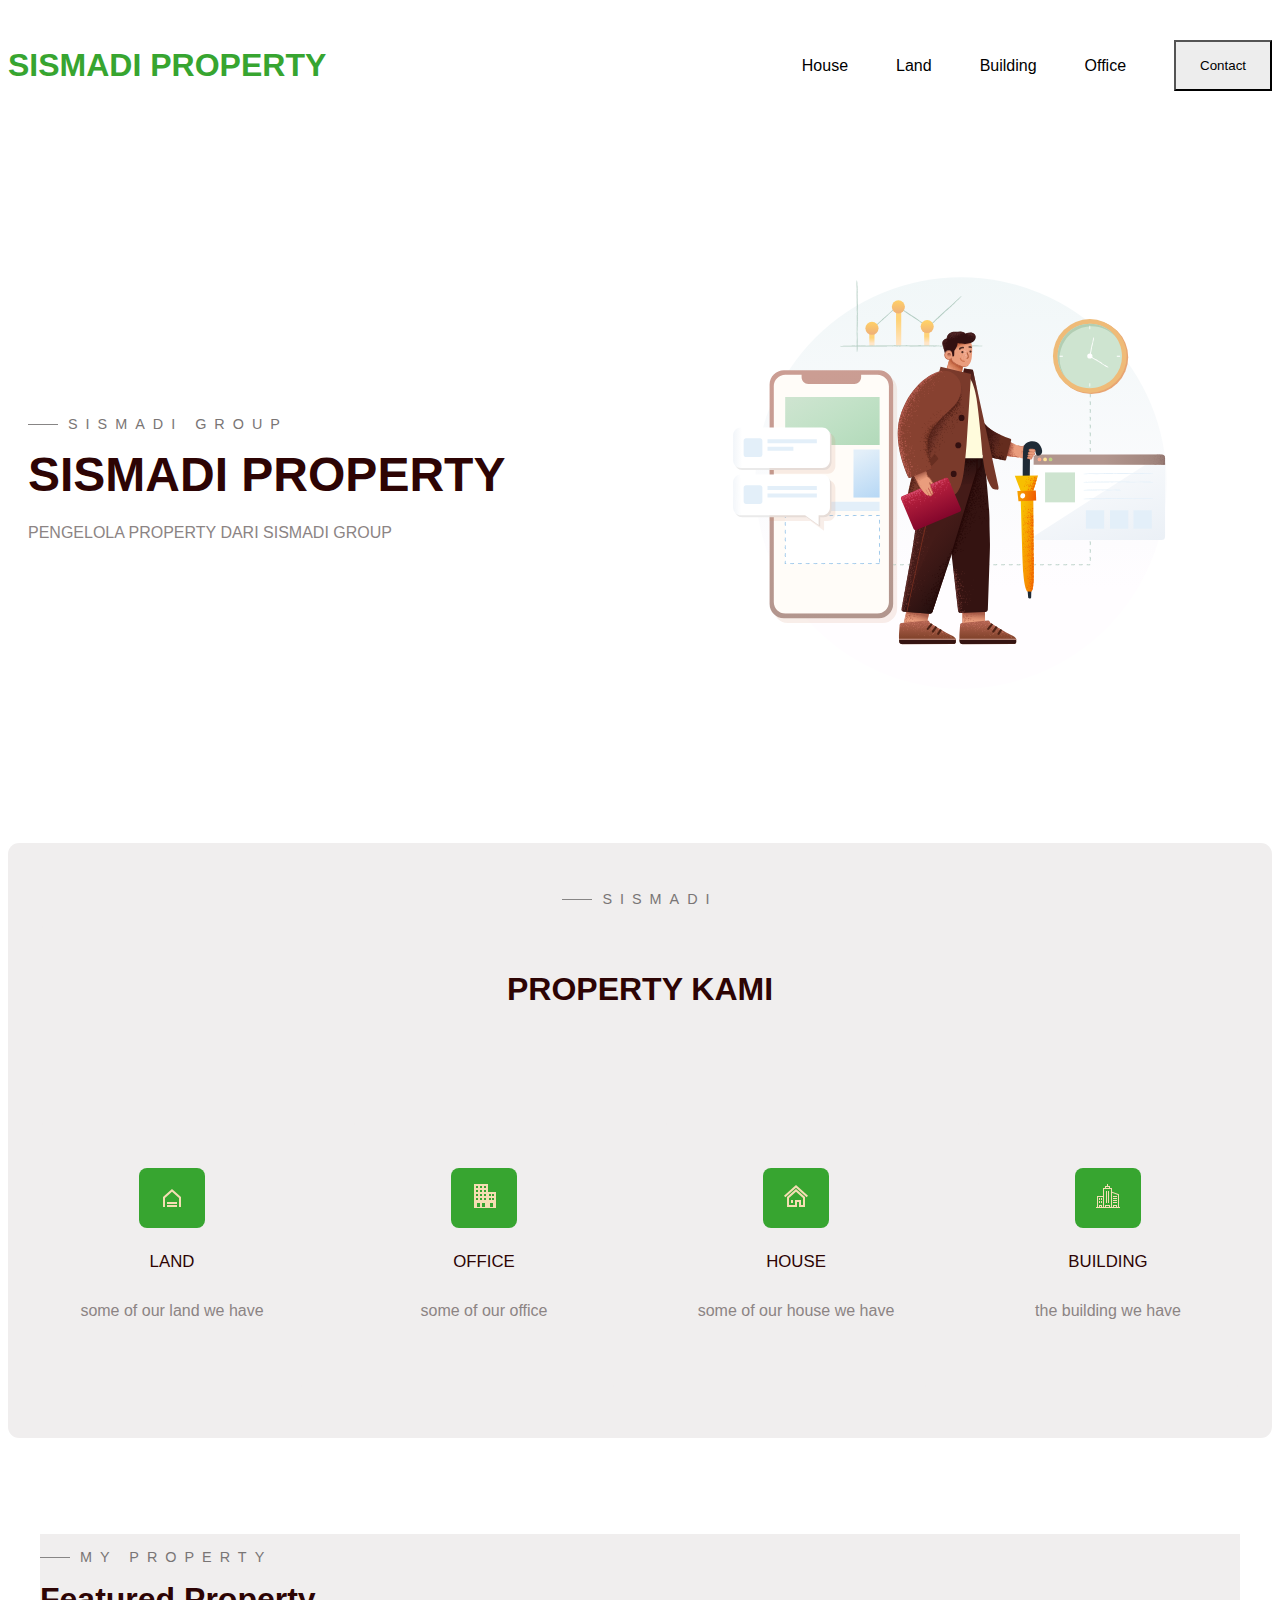
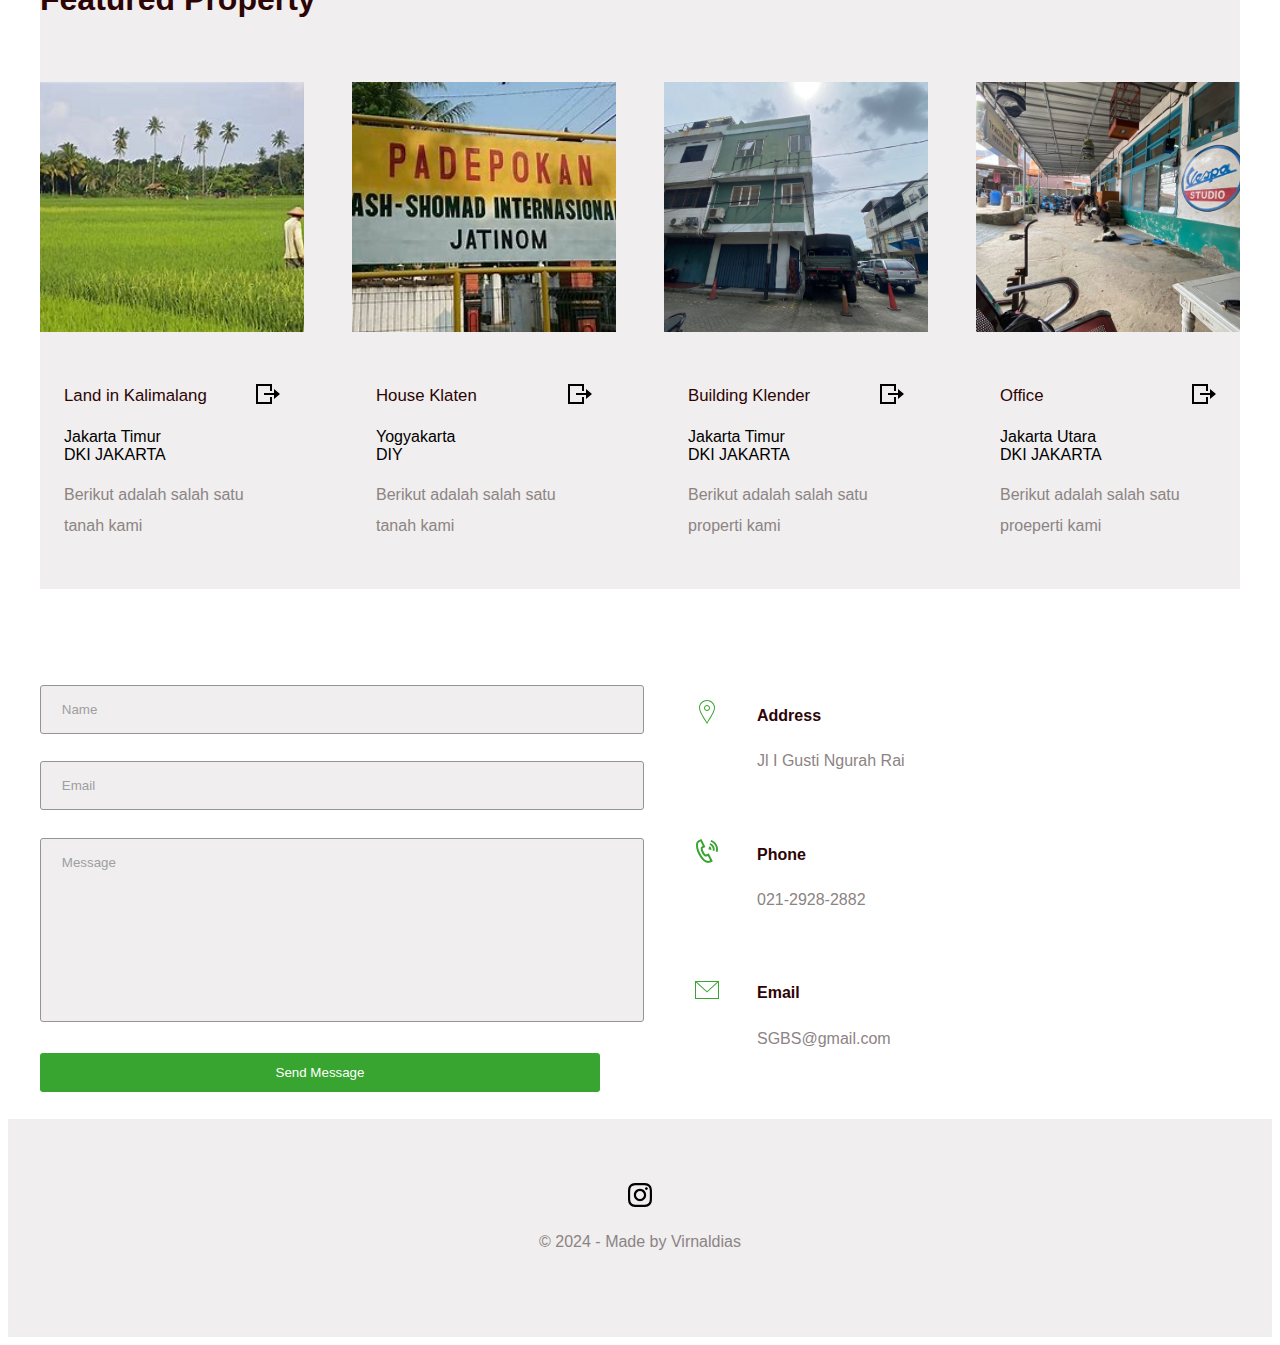
==== index.html @ 8fc33d4c "Add files via upload" ====
<!DOCTYPE html>
<html lang="en">

<head>
    <meta charset="UTF-8">
    <meta http-equiv="X-UA-Compatible" content="IE=edge" />
    <meta name="viewport" content="width=device-width, initial-scale=1.0" />
    <link rel="stylesheet" href="./styles/style.css" />
</head>

<body>

    <!-- HEADER -->
    <header>
        <div class="main container">
            <div class="nav">
                <div class="logo">
                    <a href="/">SISMADI PROPERTY</a>
                </div>

                <nav>
                    <ul>
                        <li><a href="#property">House</a></li>
                        <li><a href="#Sell">Land</a></li>
                        <li><a href="#Buy">Building</a></li>
                        <li><a href="#About Us">Office</a></li>
                        <li><a href="/resume.pdf" target="_blank">
                                <button class="btn">Contact</button>
                            </a>
                        </li>
                    </ul>
                </nav>

                <div class="burger">
                    <div class="line-1"></div>
                    <div class="line-2"></div>
                    <div class="line-3"></div>
                </div>
            </div>

            <section id="hero">
                <div class="hero-left">
                    <h3 class="pre-title">SISMADI GROUP</h3>
                    <h1 class="hero-name">SISMADI PROPERTY</h1>
                    <p>
                        PENGELOLA PROPERTY DARI SISMADI GROUP






                    </p>
                </div>
                <div class="hero-right">
                    <img src="./images/hero.svg" alt="Person Standing" />
                </div>
            </section>
        </div>

</body>

</html>

</header>
<!-- END OF HEADER -->

<!-- Property -->
<section id="House">
     <div class="house main-container">
        <h3 class="pre-title">SISMADI</h3>
        <h1 class="section-title house">PROPERTY KAMI</h1>

        <div class="grid-3">
            <!-- Property 1 -->
            <div class="house">
                <div class="house-icon">
                    <svg width="24" height="24" xmlns="http://www.w3.org/2000/svg" fill-rule="evenodd"
                        clip-rule="evenodd">
                        <path d="M5 23h-2v-10l8.991-8.005c1.124.998 2.25 1.997 3.378 2.996l2.255 1.997c1.127.999 2.252 
                             2.013 3.376 3.012v10h-2v-9.118l-7.009-6.215-6.991 6.22v9.113zm2-2h10v2h-10v-2zm0-3h10v2h-10v-
                             2zm10-3v2h-10v-2h10zm-5-14l12 10.632-1.328 1.493-10.672-9.481-10.672 9.481-1
                             .328-1.493 12-10.632z" />
                    </svg>
                </div>
                <h4>LAND</h4>
                <p>
                    some of our land we have
                </p>
            </div>

            <!-- Property 2 -->
                <div class="house">
                    <div class="house-icon">
                        <svg width="24" height="24" xmlns="http://www.w3.org/2000/svg" fill-rule="evenodd"
                            clip-rule="evenodd">
                            <path
                                d="M24 24h-22v-24h14v8h8v16zm-16-5h-3v4h3v-4zm5 0h-3v4h3v-4zm8 0h-3v4h3v-4zm-15-5h-2v2h2v-2zm8 0h-2v2h2v-2zm-4 0h-2v2h2v-2zm9 0h-2v2h2v-2zm3 0h-2v2h2v-2zm-16-4h-2v2h2v-2zm8 0h-2v2h2v-2zm-4 0h-2v2h2v-2zm9 0h-2v2h2v-2zm3 0h-2v2h2v-2zm-16-4h-2v2h2v-2zm8 0h-2v2h2v-2zm-4 0h-2v2h2v-2zm-4-4h-2v2h2v-2zm8 0h-2v2h2v-2zm-4 0h-2v2h2v-2z"
                         />
                        </svg>
                    </div>
                    <h4>OFFICE</h4>
                    <p>
                        some of our office
                    </p>
                </div>

                <!-- Property 3 -->
                    <div class="house">
                        <div class="house-icon">
                            <svg width="24" height="24" xmlns="http://www.w3.org/2000/svg" fill-rule="evenodd"
                                clip-rule="evenodd">
                                <path
                                    d="M13 23l-9.983-.014v-9.979l8.974-7.995c1.124.999 2.25 1.998 3.378 2.998l2.255 1.999c1.127.999 2.252 1.992 3.376 2.991v10l-5.993-.014-.007-4.986h-2v5zm6-2l.019-7.121-7.028-6.193-6.991 6.218v7.096h6v-5h6v5h2zm-10-5v3h-2v-3h2zm3-15l12 10.654-1.328 1.494-10.672-9.488-10.672 9.488-1.328-1.494 12-10.654z"
                             />
                            </svg>
                        </div>
                        <h4>HOUSE</h4>
                        <p>
                            some of our house we have
                        </p>
                    </div>

                <!-- Property 4 -->
                <div class="house">
                    <div class="house-icon">
                        <svg width="24" height="24" xmlns="http://www.w3.org/2000/svg" fill-rule="evenodd" clip-rule="evenodd"><path d="M12 2h2v2h2v3.702l7 2.618v12.68h1v1h-24v-1h1v-11h6v-8h2v-2h2v-2h1v2zm3 3h-7v18h1v-2h5v2h1v-18zm-2 17h-3v1h3v-1zm8 1h1v-11.987l-6-2.243v14.23h1v-2h4v2zm-14-10h-5v10h1v-2h3v2h1v-10zm-2 9h-1v1h1v-1zm15 0h-2v1h2v-1zm-16-5v2h-1v-2h1zm2 0v2h-1v-2h1zm5-10v12h-1v-12h1zm10 11v1h-4v-1h4zm-8-11v12h-1v-12h1zm8 9v1h-4v-1h4zm-17-2v2h-1v-2h1zm2 0v2h-1v-2h1zm15 0v1h-4v-1h4zm0-2v1h-4v-1h4zm-8-9h-3v1h3v-1z"
                            />
                        </svg>
                    </div>
                    <h4>BUILDING</h4>
                    <p>
                        the building we have
                    </p>
                </div>
                </div>
            </div>
</section>
<!-- End Of Property -->

<!-- Land -->
<section id="land">
    <div class="land main-container">
        <h3 class="pre-title">My Property</h3>
        <h1 class="section-title">Featured Property</h1>

        <div class="grid-3">
            <div class="land">
                <div class="land-cover">
                    <img src="./images/foto tanah/LAND 1.jpeg" alt="Tanah Kalimalang">
                </div>

                <div class="land-info">
                    <div class="land-title">
                        <h4>Land in Kalimalang</h4>
                        <a href="Land.html" class="land-link">
                            <svg width="24" height="24" xmlns="http://www.w3.org/2000/svg" fill-rule="evenodd" clip-rule="evenodd"><path d="M16 2v7h-2v-5h-12v16h12v-5h2v7h-16v-20h16zm2 9v-4l6 5-6 5v-4h-10v-2h10z"
                                /></svg>
                        </a>
                    </div>

                    <div class="land-text">
                        <div>Jakarta Timur</div>
                        <div>DKI JAKARTA</div>
                    </div>

                    <p>
                        Berikut adalah salah satu tanah kami
                    </p>
                </div>
            </div>

            <!-- Land 2-->
            <div class="land">
                <div class="land-cover">
                    <img src="./images/foto tanah/house 1.jpeg" alt="Tanah Kalimalang">
                </div>

                <div class="land-info">
                    <div class="land-title">
                        <h4>House Klaten</h4>
                        <a href="House.html" class="land-link">
                            <svg width="24" height="24" xmlns="http://www.w3.org/2000/svg" fill-rule="evenodd" clip-rule="evenodd"><path d="M16 2v7h-2v-5h-12v16h12v-5h2v7h-16v-20h16zm2 9v-4l6 5-6 5v-4h-10v-2h10z"
                                /></svg>
                        </a>
                    </div>

                    <div class="land-text">
                        <div>Yogyakarta</div>
                        <div>DIY</div>
                    </div>

                    <p>
                        Berikut adalah salah satu tanah kami
                    </p>
                </div>
            </div>

            <!-- Land 3 -->
            <div class="land">
                <div class="land-cover">
                    <img src="./images/foto tanah/FOTO PROPERTY !.jpg" alt="Tanah Kalimalang">
                </div>

                <div class="land-info">
                    <div class="land-title">
                        <h4>Building Klender</h4>
                        <a href="Building.html" class="land-link">
                            <svg width="24" height="24" xmlns="http://www.w3.org/2000/svg" fill-rule="evenodd" clip-rule="evenodd"><path d="M16 2v7h-2v-5h-12v16h12v-5h2v7h-16v-20h16zm2 9v-4l6 5-6 5v-4h-10v-2h10z"
                                /></svg>
                        </a>
                    </div>

                    <div class="land-text">
                        <div>Jakarta Timur</div>
                        <div>DKI JAKARTA</div>
                    </div>

                    <p>
                        Berikut adalah salah satu properti kami
                    </p>
                </div>
            </div>

            <!-- Land 4 -->
            <div class="land">
                <div class="land-cover">
                    <img src="./images/foto tanah/FOTO PROPERTY SUNTER.jpg" alt="Tanah Kalimalang">
                </div>

                <div class="land-info">
                    <div class="land-title">
                        <h4>Office</h4>
                        <a href="Office.html" class="land-link">
                            <svg width="24" height="24" xmlns="http://www.w3.org/2000/svg" fill-rule="evenodd" clip-rule="evenodd"><path d="M16 2v7h-2v-5h-12v16h12v-5h2v7h-16v-20h16zm2 9v-4l6 5-6 5v-4h-10v-2h10z"
                                /></svg>
                        </a>
                    </div>

                    <div class="land-text">
                        <div>Jakarta Utara</div>
                        <div>DKI JAKARTA</div>
                    </div>

                    <p>
                        Berikut adalah salah satu proeperti kami

                    </p>
                </div>
            </div>

        </div>
    </div>
</section>
<!-- End Of Land -->

<!-- Contact -->
<section id="contact main-container">
    <div class="contact main-container">
        <div class="contact-left">
            <form class="contact-form" action="https://formspree.io/f/mqkrlgka" method="POST"> 
                <div>
                    <input type="text" placeholder="Name" name="name">
                </div>
                <div>
                    <input type="email" placeholder="Email" name="email">  
              </div>
              <div>
                <textarea name="message" placeholder="Message" id="message" cols="30" rows="10"></textarea>
              </div>
              <div>
                <button class="btn-submit">Send Message</button>
              </div>
            </form>
        </div>
        <!-- Contact Item 1 -->
        <div class="contact-right">
            <div class="contact-item">
                <div class="contact-item-icon">
                    <svg width="24" height="24" xmlns="http://www.w3.org/2000/svg" fill-rule="evenodd" clip-rule="evenodd"><path d="M12 10c-1.104 0-2-.896-2-2s.896-2 2-2 2 .896 2 2-.896 2-2 2m0-5c-1.657 0-3 1.343-3 3s1.343 3 3 3 3-1.343 3-3-1.343-3-3-3m-7 2.602c0-3.517 3.271-6.602 7-6.602s7 3.085 7 6.602c0 3.455-2.563 7.543-7 14.527-4.489-7.073-7-11.072-7-14.527m7-7.602c-4.198 0-8 3.403-8 7.602 0 4.198 3.469 9.21 8 16.398 4.531-7.188 8-12.2 8-16.398 0-4.199-3.801-7.602-8-7.602"/></svg>
                </div>
                <div class="contact-item-detail">
                    <h4>Address</h4>
                    <p>Jl I Gusti Ngurah Rai</p>
                </div>
            </div>
        <!-- Contact Item 2 -->
            <div class="contact-right">
                <div class="contact-item">
                    <div class="contact-item-icon">
                        <svg xmlns="http://www.w3.org/2000/svg" width="24" height="24" viewBox="0 0 24 24"><path d="M3.59 1.322l2.844-1.322 4.041 7.89-2.725 1.341c-.538 1.259 2.159 6.289 3.297 6.372.09-.058 2.671-1.328 2.671-1.328l4.11 7.932s-2.764 1.354-2.854 1.396c-7.861 3.591-19.101-18.258-11.384-22.281zm1.93 1.274l-1.023.504c-5.294 2.762 4.177 21.185 9.648 18.686l.971-.474-2.271-4.383-1.026.5c-3.163 1.547-8.262-8.219-5.055-9.938l1.007-.497-2.251-4.398zm7.832 7.649l2.917.87c.223-.747.16-1.579-.24-2.317-.399-.739-1.062-1.247-1.808-1.469l-.869 2.916zm1.804-6.059c1.551.462 2.926 1.516 3.756 3.051.831 1.536.96 3.263.498 4.813l-1.795-.535c.325-1.091.233-2.306-.352-3.387-.583-1.081-1.551-1.822-2.643-2.146l.536-1.796zm.95-3.186c2.365.705 4.463 2.312 5.729 4.656 1.269 2.343 1.466 4.978.761 7.344l-1.84-.548c.564-1.895.406-4.006-.608-5.882-1.016-1.877-2.696-3.165-4.591-3.729l.549-1.841z"/></svg>
                    </div>
                    <div class="contact-item-detail">
                        <h4>Phone</h4>
                        <p>021-2928-2882</p>
                    </div>
                </div>
        <!-- Contact Item 3 -->
                <div class="contact-right">
                    <div class="contact-item">
                        <div class="contact-item-icon">
                            <svg width="24" height="24" xmlns="http://www.w3.org/2000/svg" fill-rule="evenodd" clip-rule="evenodd"><path d="M24 21h-24v-18h24v18zm-23-16.477v15.477h22v-15.477l-10.999 10-11.001-10zm21.089-.523h-20.176l10.088 9.171 10.088-9.171z"/></svg>
                        </div>
                        <div class="contact-item-detail">
                            <h4>Email</h4>
                            <p>SGBS@gmail.com</p>
                        </div>
                    </div>
        </div>
    </div>
</section>
<!-- End of Contact -->

<!-- Footer -->
<footer>
    <div class="footer-icons">
        <a href="">
            <svg xmlns="http://www.w3.org/2000/svg" width="24" height="24" viewBox="0 0 24 24"><path d="M12 2.163c3.204 0 3.584.012 4.85.07 3.252.148 4.771 1.691 4.919 4.919.058 1.265.069 1.645.069 4.849 0 3.205-.012 3.584-.069 4.849-.149 3.225-1.664 4.771-4.919 4.919-1.266.058-1.644.07-4.85.07-3.204 0-3.584-.012-4.849-.07-3.26-.149-4.771-1.699-4.919-4.92-.058-1.265-.07-1.644-.07-4.849 0-3.204.013-3.583.07-4.849.149-3.227 1.664-4.771 4.919-4.919 1.266-.057 1.645-.069 4.849-.069zm0-2.163c-3.259 0-3.667.014-4.947.072-4.358.2-6.78 2.618-6.98 6.98-.059 1.281-.073 1.689-.073 4.948 0 3.259.014 3.668.072 4.948.2 4.358 2.618 6.78 6.98 6.98 1.281.058 1.689.072 4.948.072 3.259 0 3.668-.014 4.948-.072 4.354-.2 6.782-2.618 6.979-6.98.059-1.28.073-1.689.073-4.948 0-3.259-.014-3.667-.072-4.947-.196-4.354-2.617-6.78-6.979-6.98-1.281-.059-1.69-.073-4.949-.073zm0 5.838c-3.403 0-6.162 2.759-6.162 6.162s2.759 6.163 6.162 6.163 6.162-2.759 6.162-6.163c0-3.403-2.759-6.162-6.162-6.162zm0 10.162c-2.209 0-4-1.79-4-4 0-2.209 1.791-4 4-4s4 1.791 4 4c0 2.21-1.791 4-4 4zm6.406-11.845c-.796 0-1.441.645-1.441 1.44s.645 1.44 1.441 1.44c.795 0 1.439-.645 1.439-1.44s-.644-1.44-1.439-1.44z"/></svg>
        </a>
    </div>
    <p>&#169; 2024 - Made by Virnaldias</p>
</footer>
<!-- End of Footer -->

<script src="scripts/main.js"></script>
</body>
</html>
---- styles/style.css ----
@import url('https://fonts.googleapis.com/css2?family=Roboto:wght@400;500;700;900&display=swap')
</style>



* {
    margin: 0;
    padding: 0;
    box-sizing: border-box;
}


body {
    font-family: "Roboto", sans-serif;
}

h1,h2,h2,h3,h4,h5,h6, strong {
    color: rgb(45, 4, 4) ;
}

p {
    font-size: 1rem; /* 16px */
    line-height: 1.9rem;
}

p, span, label, input, textarea, li {
    color: rgb(140, 132, 132)
}

a {
    text-decoration: none;
}

.main-container {
    width: 1200px;
    margin: 0 auto;
}

@media screen and (max width: 1200px) {
    .main-container {
        width: 90%;
    }
}

 /* Buttons */
 .btn {
    padding: 1rem 1.5rem;
    background: rgb(237, 237, 237);
    border: 1.5px solid rgb(138, 134, 134)
    cursor: pointer;
    transtion: .2s ease-in-out;
 }

 .btn:hover {
    box-shadow: rgba(0, 0, 0, 0.04) 0px 3px 5px ;
 }

 /* Titles */
.section-title {
    margin: 1rem 0 4rem;
    font-size: 2rem;
}

 .pre-title {
    text-transform: uppercase;
    letter-spacing: 0.5rem;
    color: rgb(121, 117, 117);
    position: relative;
    padding-left: 40px;
    width: fit-content;
    font-weight: 400;
    font-size: 0.9rem;
 }

 .pre-title::before {
    content: "" ;
    width: 30px;
    height: 1px;
    background: #878585;
    position: absolute;
    display: block;
    left: 0;
    top: 50%;
 }

 /* Layout */
 .grid-3 {
    display: grid;
    grid-template-columns: repeat(auto-fit, minmax(250px, 1fr));
    gap: 3rem;
 }

/* Logo and Navigation Menu */
.nav {
    display: flex;
    justify-content: space-between;
    padding: 1rem 0;
}

.nav ul {
    list-style: none;
    display: flex;
    gap: 3rem;
}

.logo {
    display: flex;
    align-items: center;
    font-weight: 700;
    font-size: 2rem;
}

.logo  a {
    color: rgb(55, 165, 48)
}

nav ul li {
    display: flex;
    align-items: center;
}

nav ul li a {
    color: black;
}

/* Burger */
.burger div {
    width: 25px;
    height: 2px;
    background-color: #000;
    margin: 7px;
    transition: all 0.3s;
    z-index: 99;
}

.burger {
    display: none;
    z-index: 99;
    position: fixed;
    top: 33px;
    right: 35px;
}

/* Hero Section */
#hero {
    margin-left: 20px;
    height: 720px;
    display: grid;
    grid-template-columns: 1fr 1fr;
    align-items: center;
}

.hero-name {
    font-size: 3rem;
    font-weight: 700;
    margin: 0.5rem 0 1rem;
}

.hero-name span {
    color: rgb(79, 77, 75);
}

.hero-right img {
    width: 90%;
}

.hero-right {
    display: flex;
    justify-content: center;
}

/* House Section */
#house {
    background-color: #7b7272;
    padding: 6rem 0;
}

.house .pre-title {
    margin: 0 auto;
}

.house-title {
    text-align: center;
}

.house {
    padding: 3rem 2rem;
    text-align: center;
    background: #f0eeee;
    border-radius: 0.7rem;
}

.house h4 {
    margin: 1.5rem 0;
    font-weight: 500;
    font-size: 1.05rem;
}

.house-icon {
    background: rgb(55, 165, 48) ;
    width: fit-content;
    margin: 0 auto;
    padding: 1rem 1.3rem;
    border-radius: 0.5rem;
}

.house-icon svg {
    fill: wheat;
}

/* Land Section */
#land {
    padding: 6rem 0;
}

.land {
    border-radius: 0.9;
    background: #f0eeee;
    overflow: hidden;
}

.land-cover {
    height: 250px;
}

.land-cover img {
    width: 100%;
    height: 100%;
    object-fit: cover;
}

.land-info {
    padding: 2rem 1.5rem;
}

.land-title {
    display: flex;
    justify-content: space-between;
    align-items: center;
    gap: 1rem;
}

.land h4 {
    font-weight: 500;
    font-size: 1.05rem;
}

.land-title a svg:hover {
    fill: rgb(55, 165, 48);
}

.land-title a svg {
    transition: 0.2s ease-in-out;
}

.land-tags {
    display: flex;
    gap: 1rem;
    margin: 1rem 0;
}

.land-tags div {
    font-size: 0.9rem;
    border: 1px solid wheat;
    padding: 0.4rem 1rem;
    color:rgb(140, 132, 132)
}

/* Contact Section */
#contact {
    padding: 6rem 0;
}

.contact {
    display: grid;
    grid-template-columns: repeat(auto-fit, minmax(350px, 1fr));
    gap: 5rem;
}

.contact-form div {
    margin-bottom: 1.7rem;
}

.contact-form input,
 .contact-form textarea {
    width: 100%;
    padding: 1rem 1.3rem;
    font-family: "Roboto", sans-serif;
    background: #f0eeee;
    border: 1px solid #969393;
    border-radius: 3px;
    resize: none;
}

.contact-form input::placeholder, .contact-form textarea::placeholder {
    color: #9d9fa1;
}

.contact-form input:focus,
.contact-form textarea:focus {
    border: 1px solid #7d7d7d;
}

.btn-submit {
    width: 100%;
    padding: 0.75rem 1.3rem;
    background-color: rgb(55, 165, 48);
    color: #fff;
    border: none;
    border-radius: 3px;
    cursor: pointer;
    transition: 0.2s ease-in-out;
}

.btn-submit:hover {
    background: #2a741c;
}

.contact-item {
    display: flex;
    gap: 1.5rem;
    margin-bottom: 2.0rem;
}

.contact-item-icon {
    backg
    round: #f0f0f0;
    width: 53px;
    height: 53px;
    border-radius: 9px;
    display: flex;
    justify-content: center;
    align-items: center;
}

.contact-item-icon svg {
    fill: rgb(55, 165, 48);
}

/* Footer */
footer {
    padding: 4rem 0;
    background: #f0eeee;
    text-align: center;
}

.footer-icons {
    margin-bottom: 1rem;
}

.footer-icons a {
    margin: 0.5rem;
}

.footer icons svg {
    fill: #7d7d7d;
}

.footer-icons a:hover svg {
    fill: #000;
}
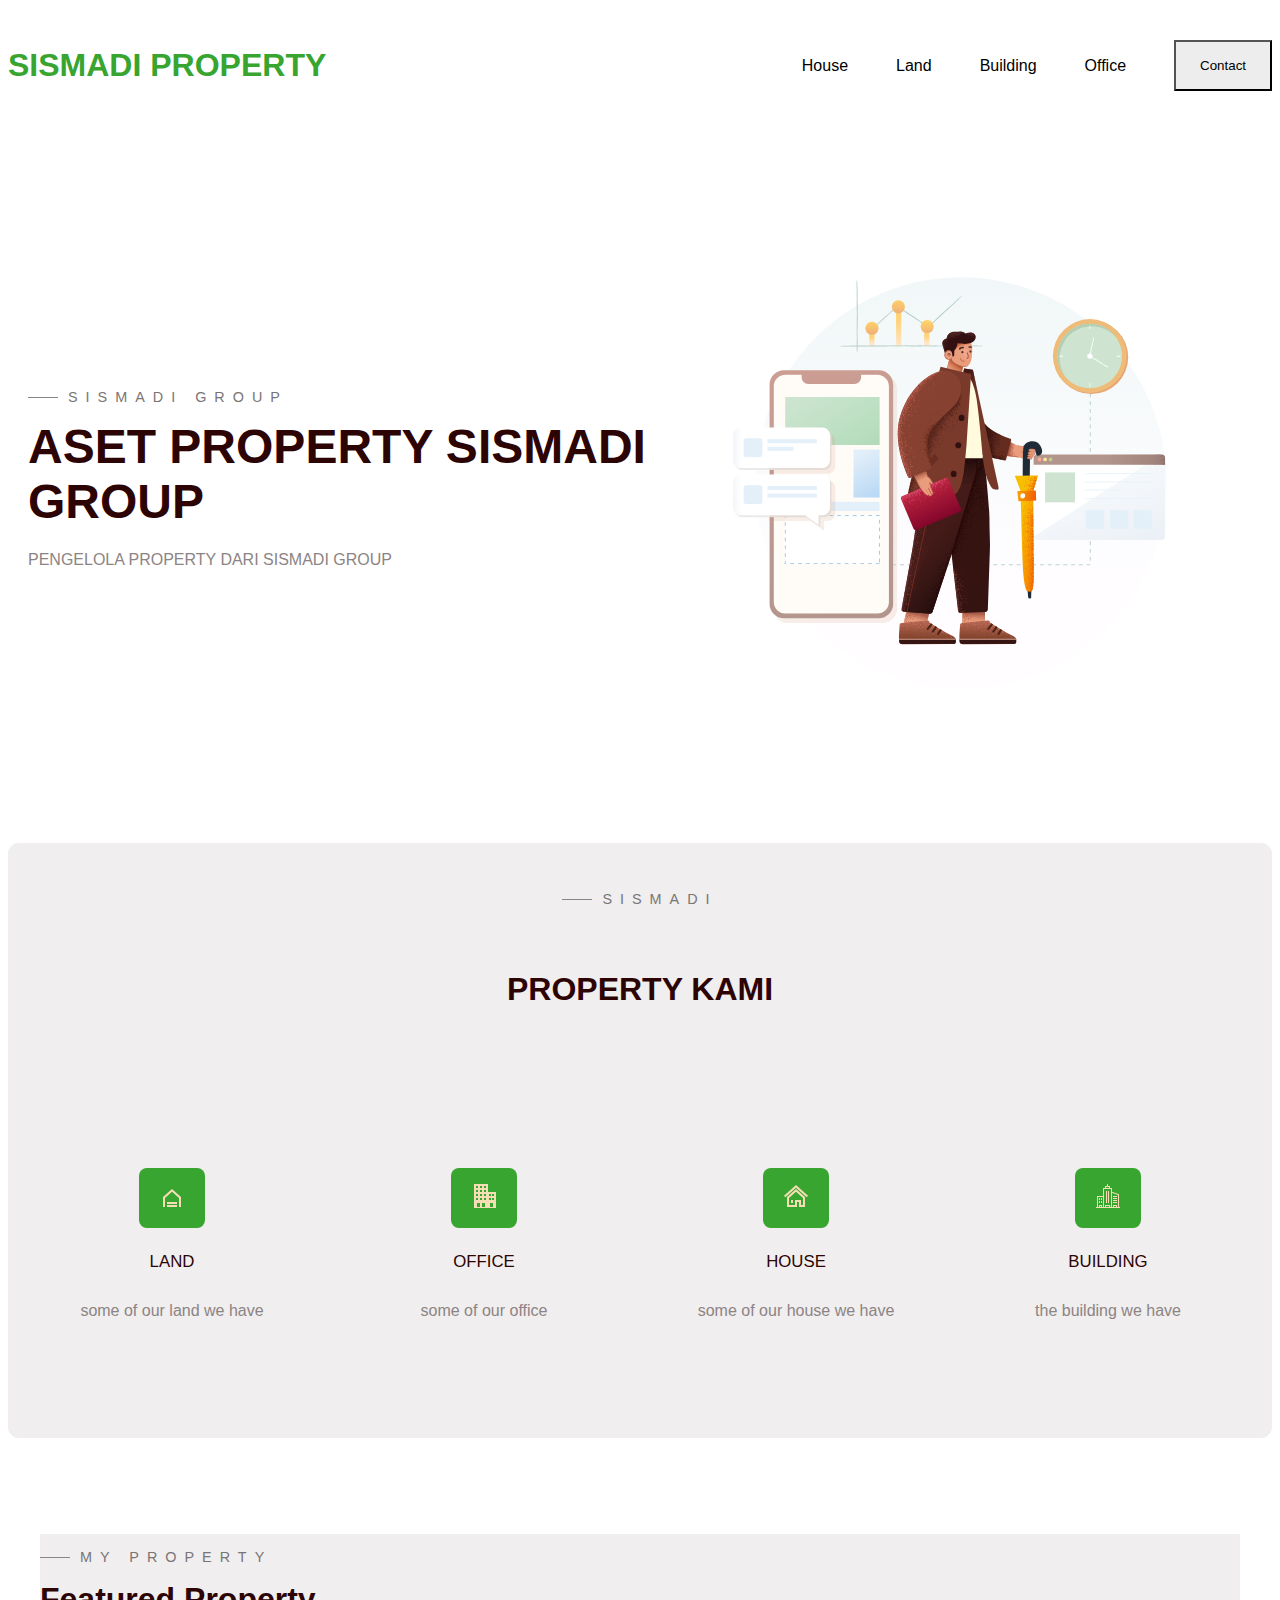
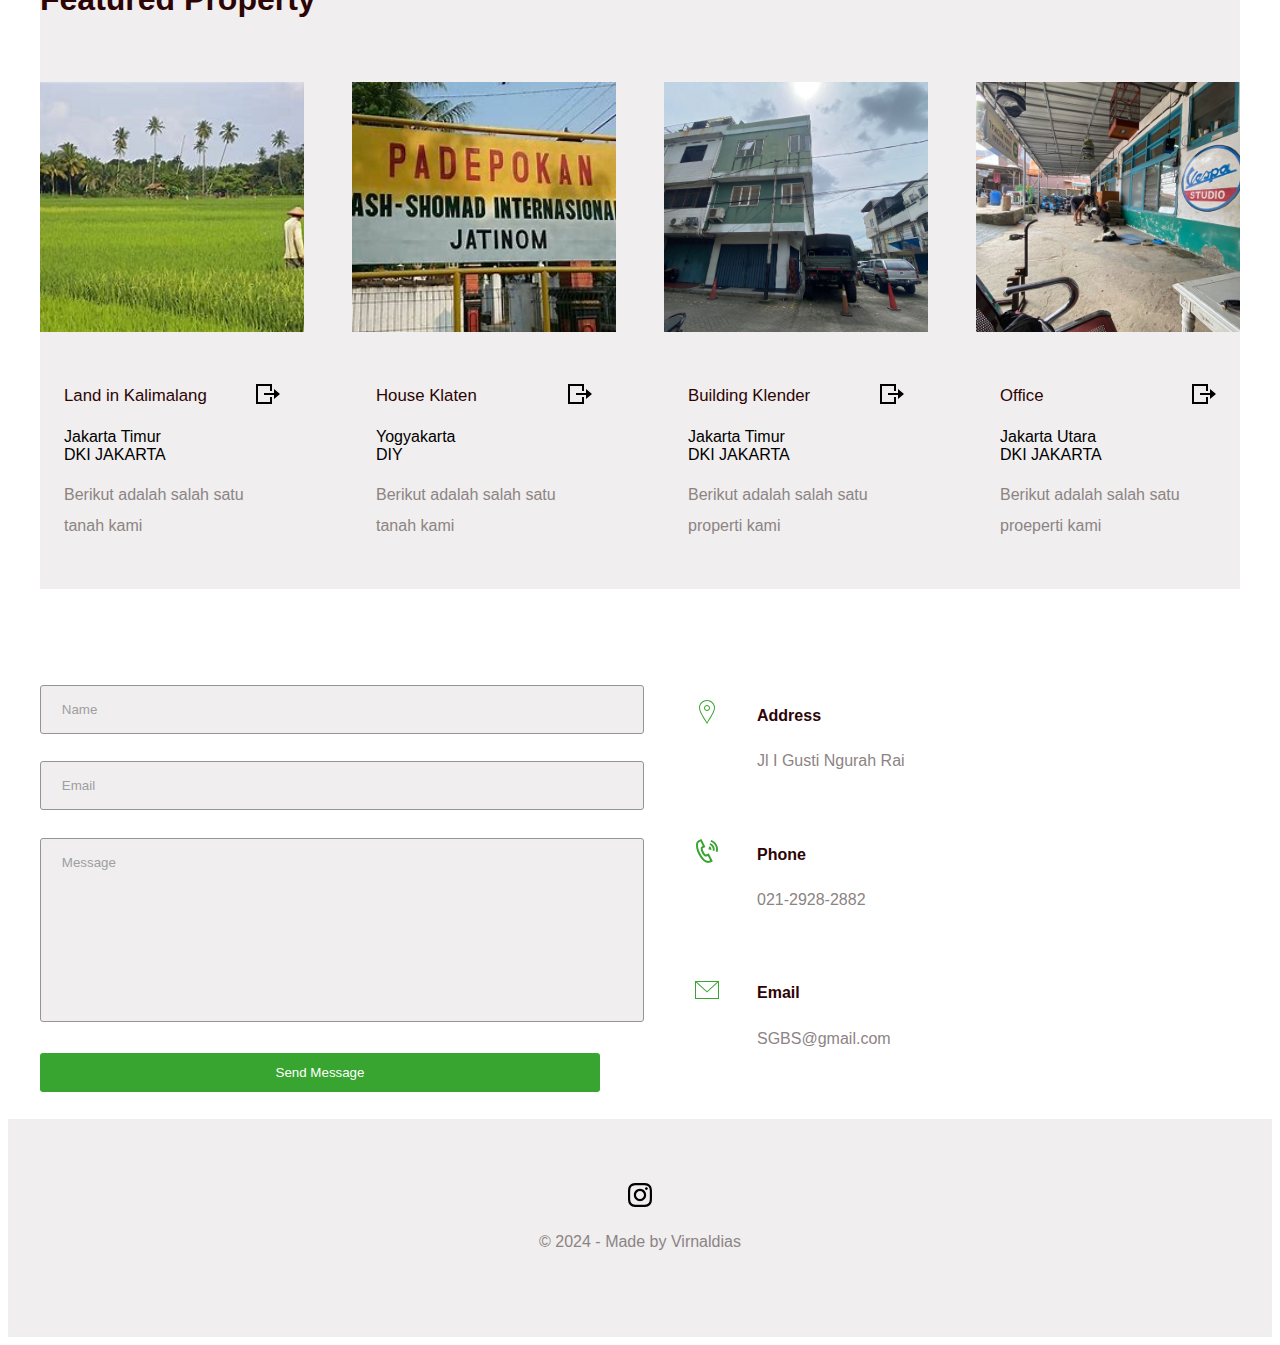
==== commit ee5c226c: "Add files via upload" ====
--- a/index.html
+++ b/index.html
@@ -41,7 +41,7 @@
             <section id="hero">
                 <div class="hero-left">
                     <h3 class="pre-title">SISMADI GROUP</h3>
-                    <h1 class="hero-name">SISMADI PROPERTY</h1>
+                    <h1 class="hero-name">ASET PROPERTY SISMADI GROUP</h1>
                     <p>
                         PENGELOLA PROPERTY DARI SISMADI GROUP
 
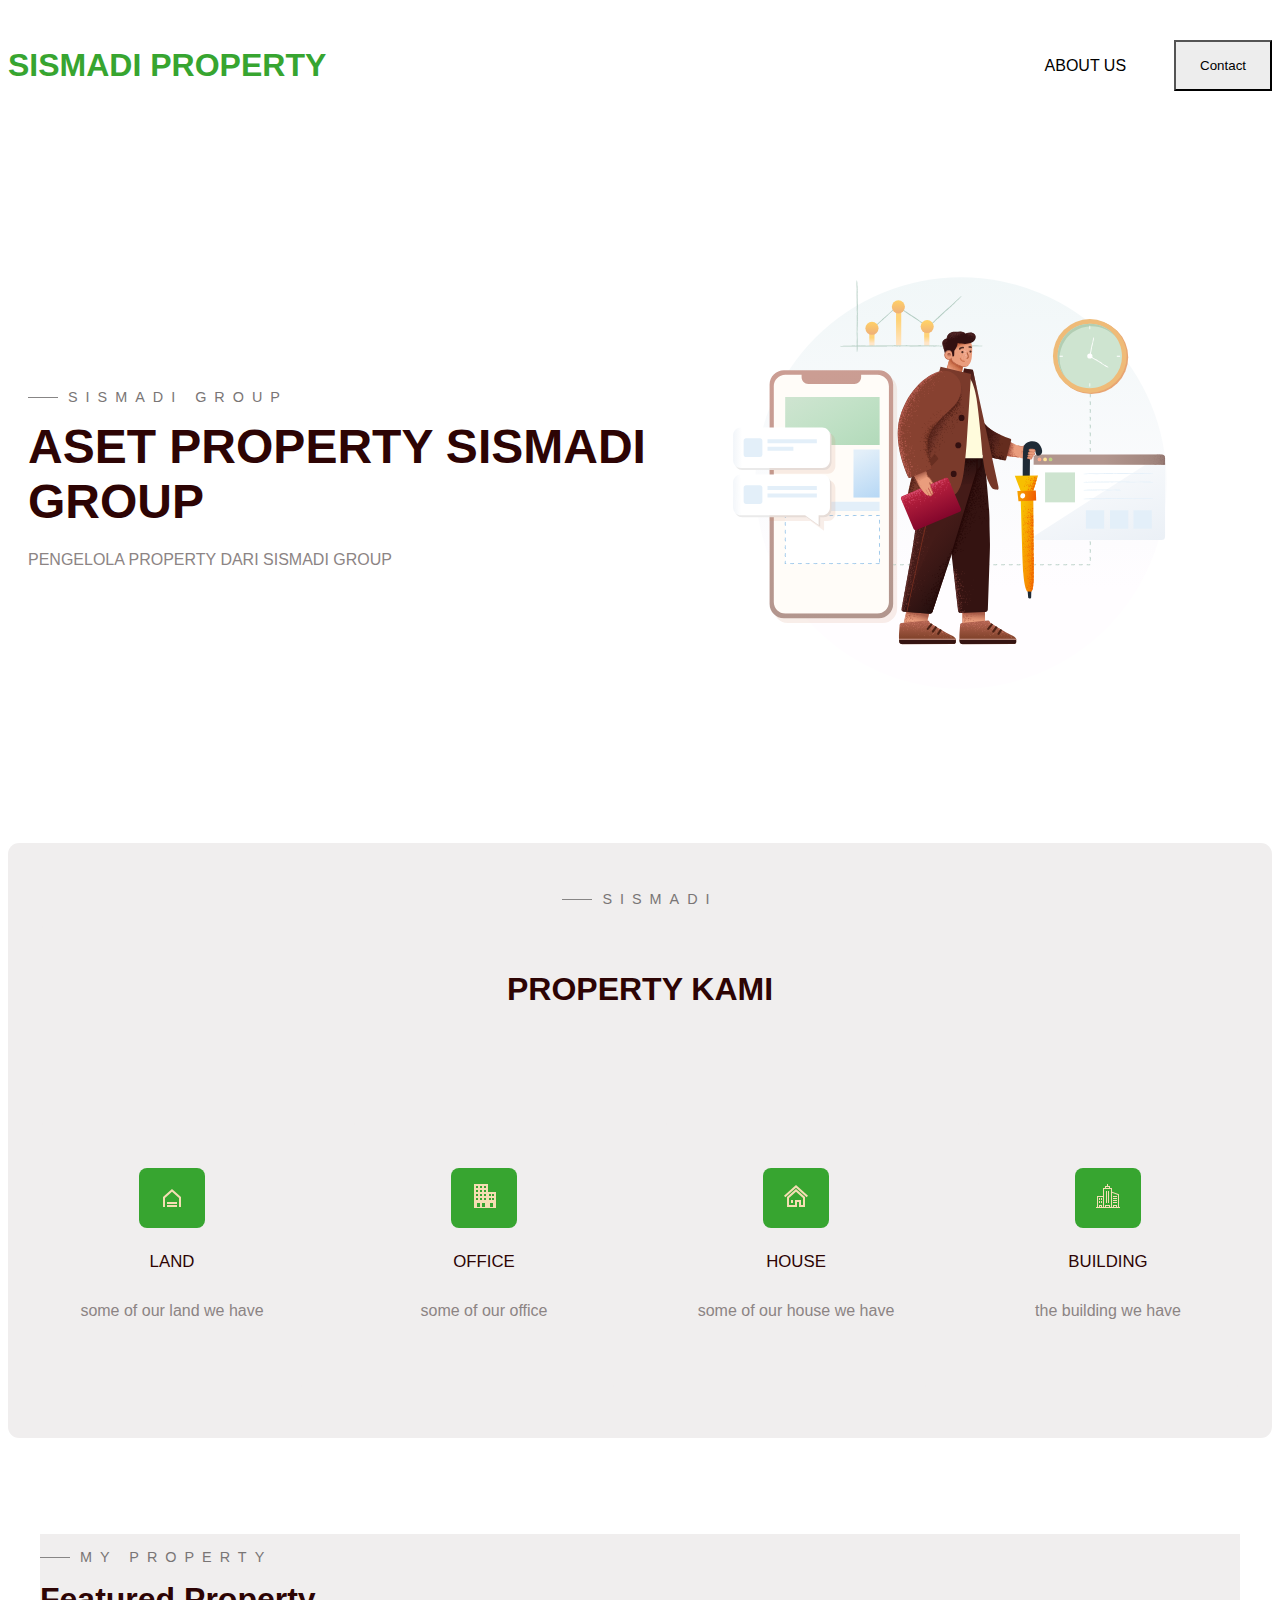
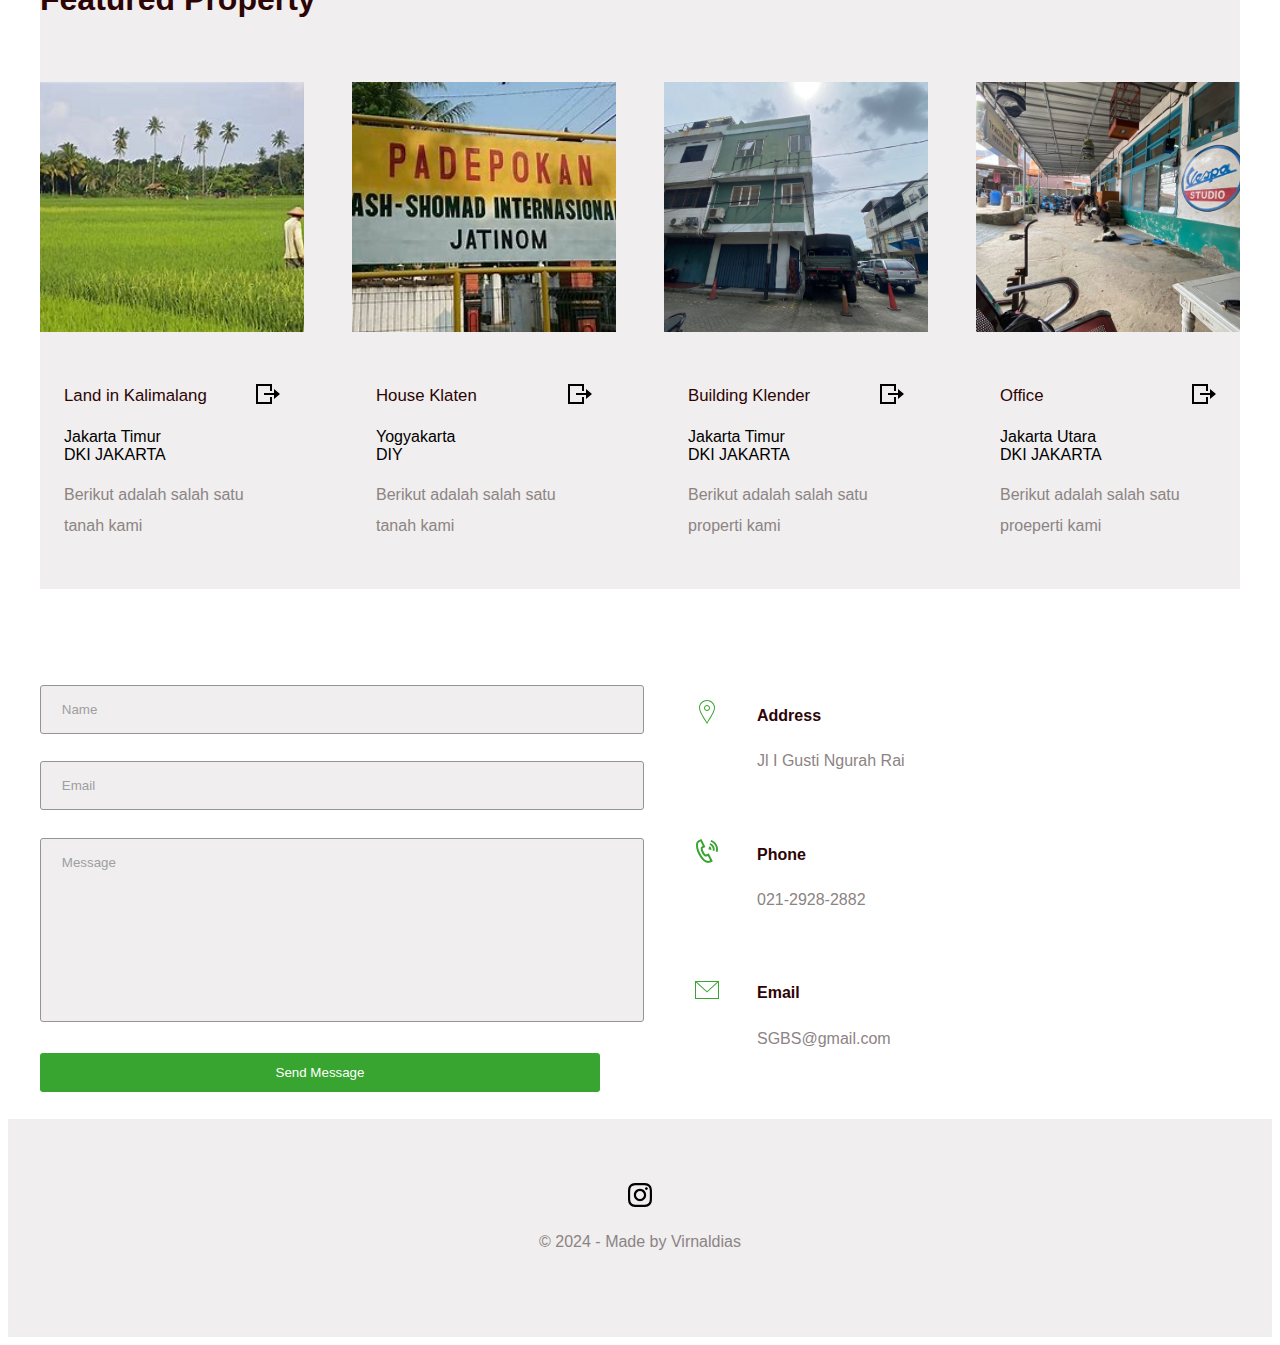
==== commit 17549eb0: "Add files via upload" ====
--- a/index.html
+++ b/index.html
@@ -20,10 +20,7 @@
 
                 <nav>
                     <ul>
-                        <li><a href="#property">House</a></li>
-                        <li><a href="#Sell">Land</a></li>
-                        <li><a href="#Buy">Building</a></li>
-                        <li><a href="#About Us">Office</a></li>
+                        <li><a href="#About Us">ABOUT US</a></li>
                         <li><a href="/resume.pdf" target="_blank">
                                 <button class="btn">Contact</button>
                             </a>
